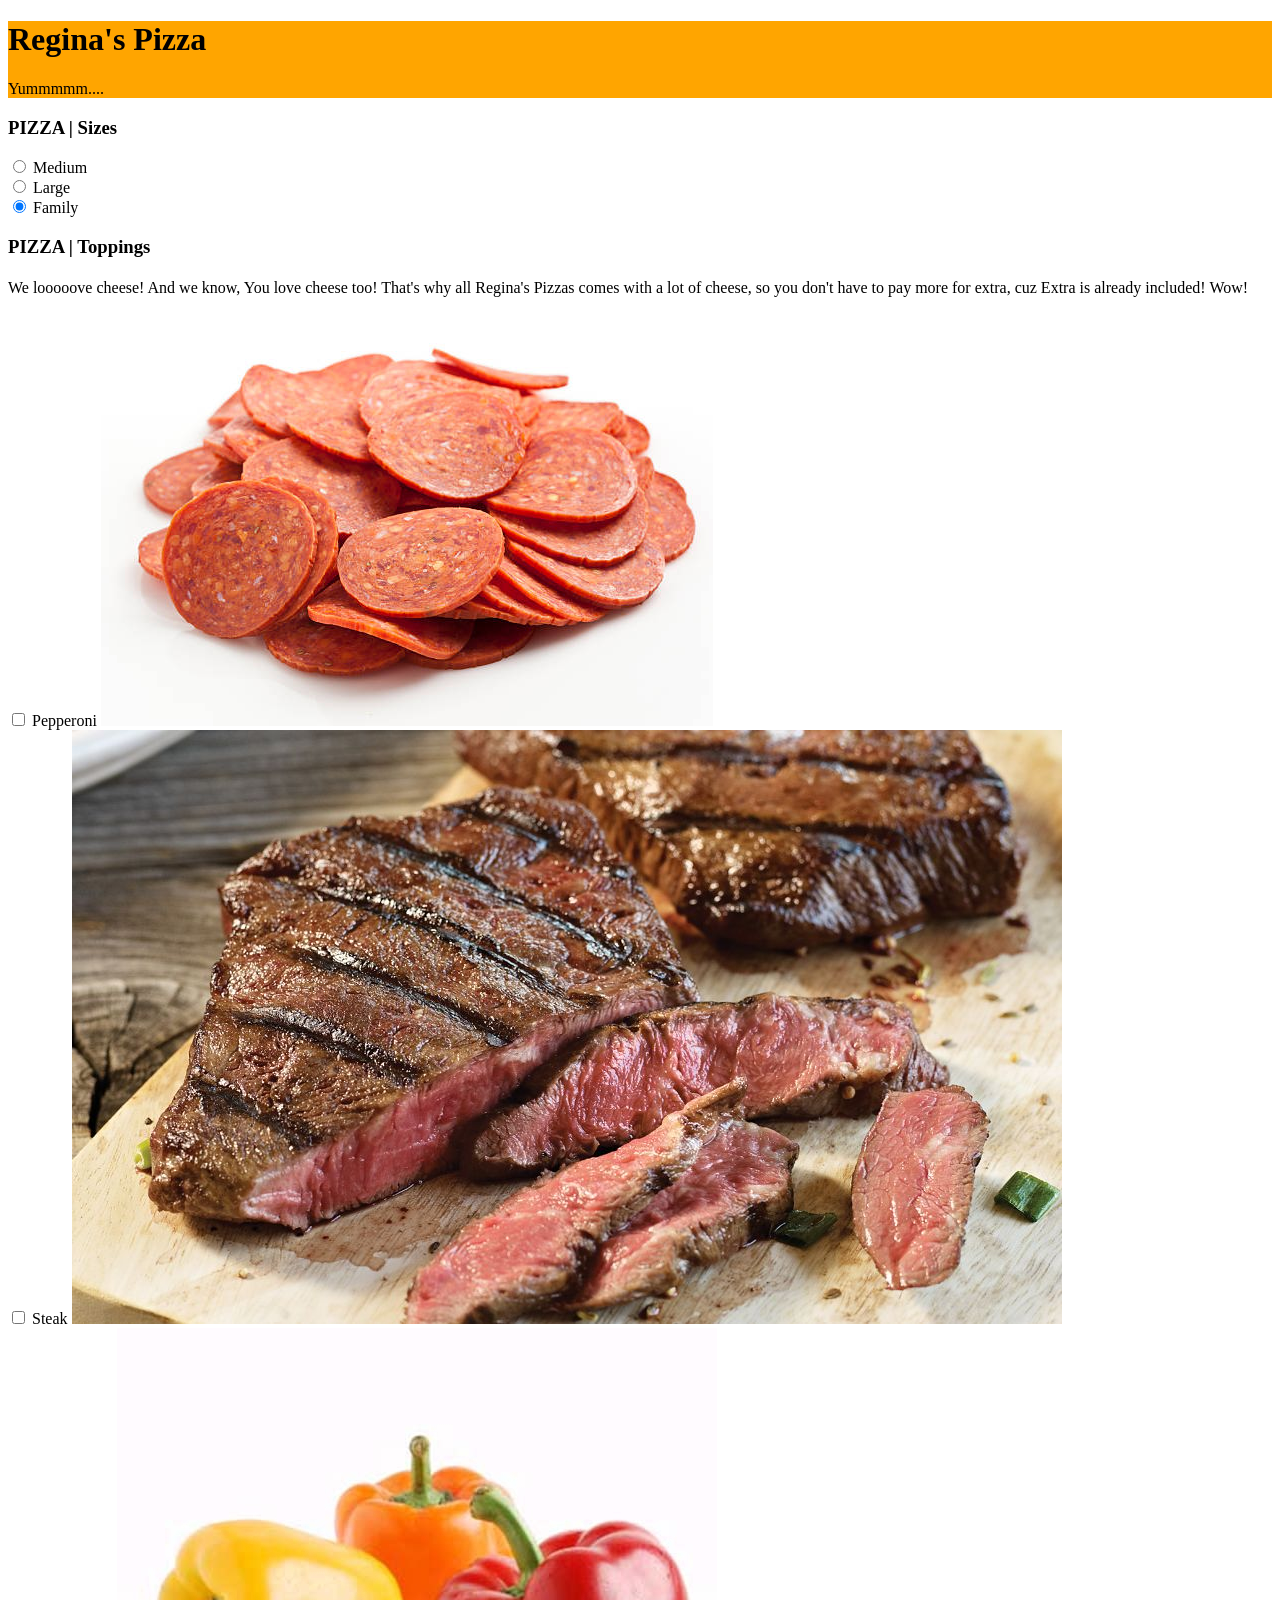
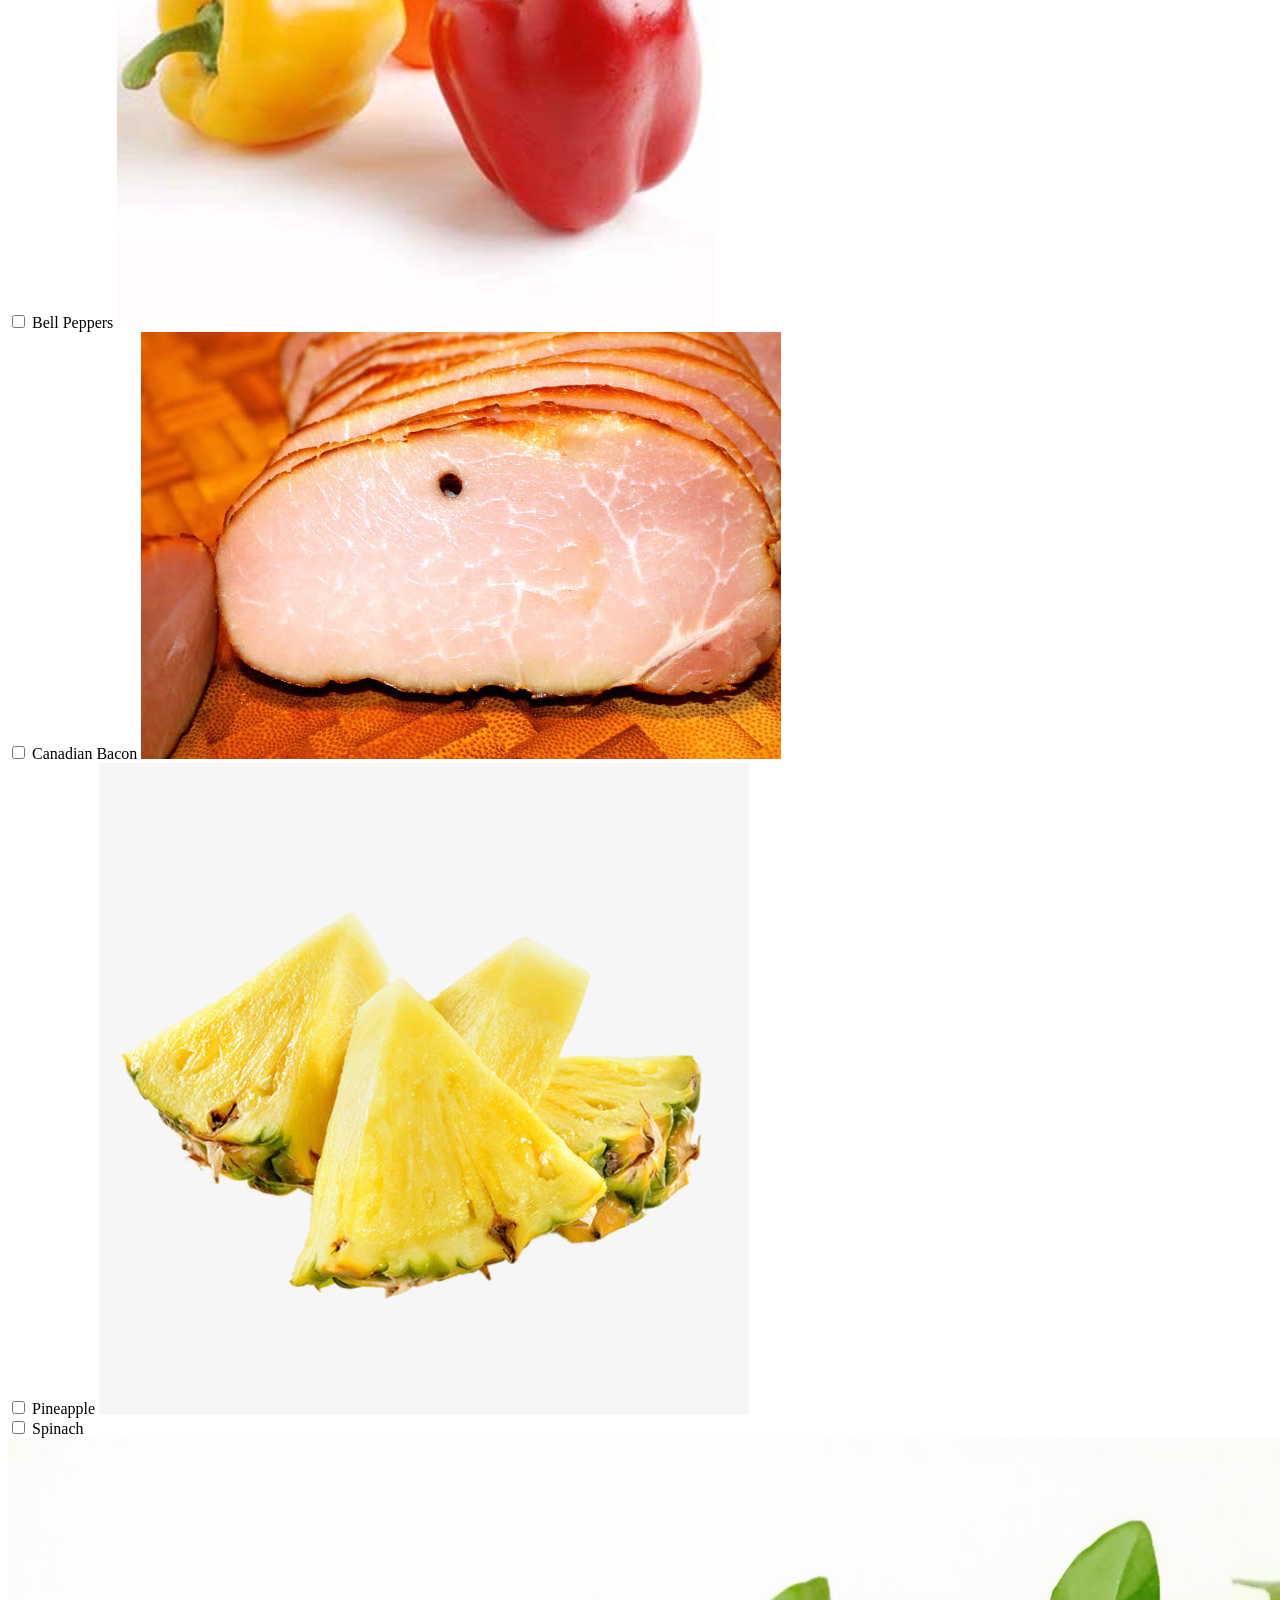
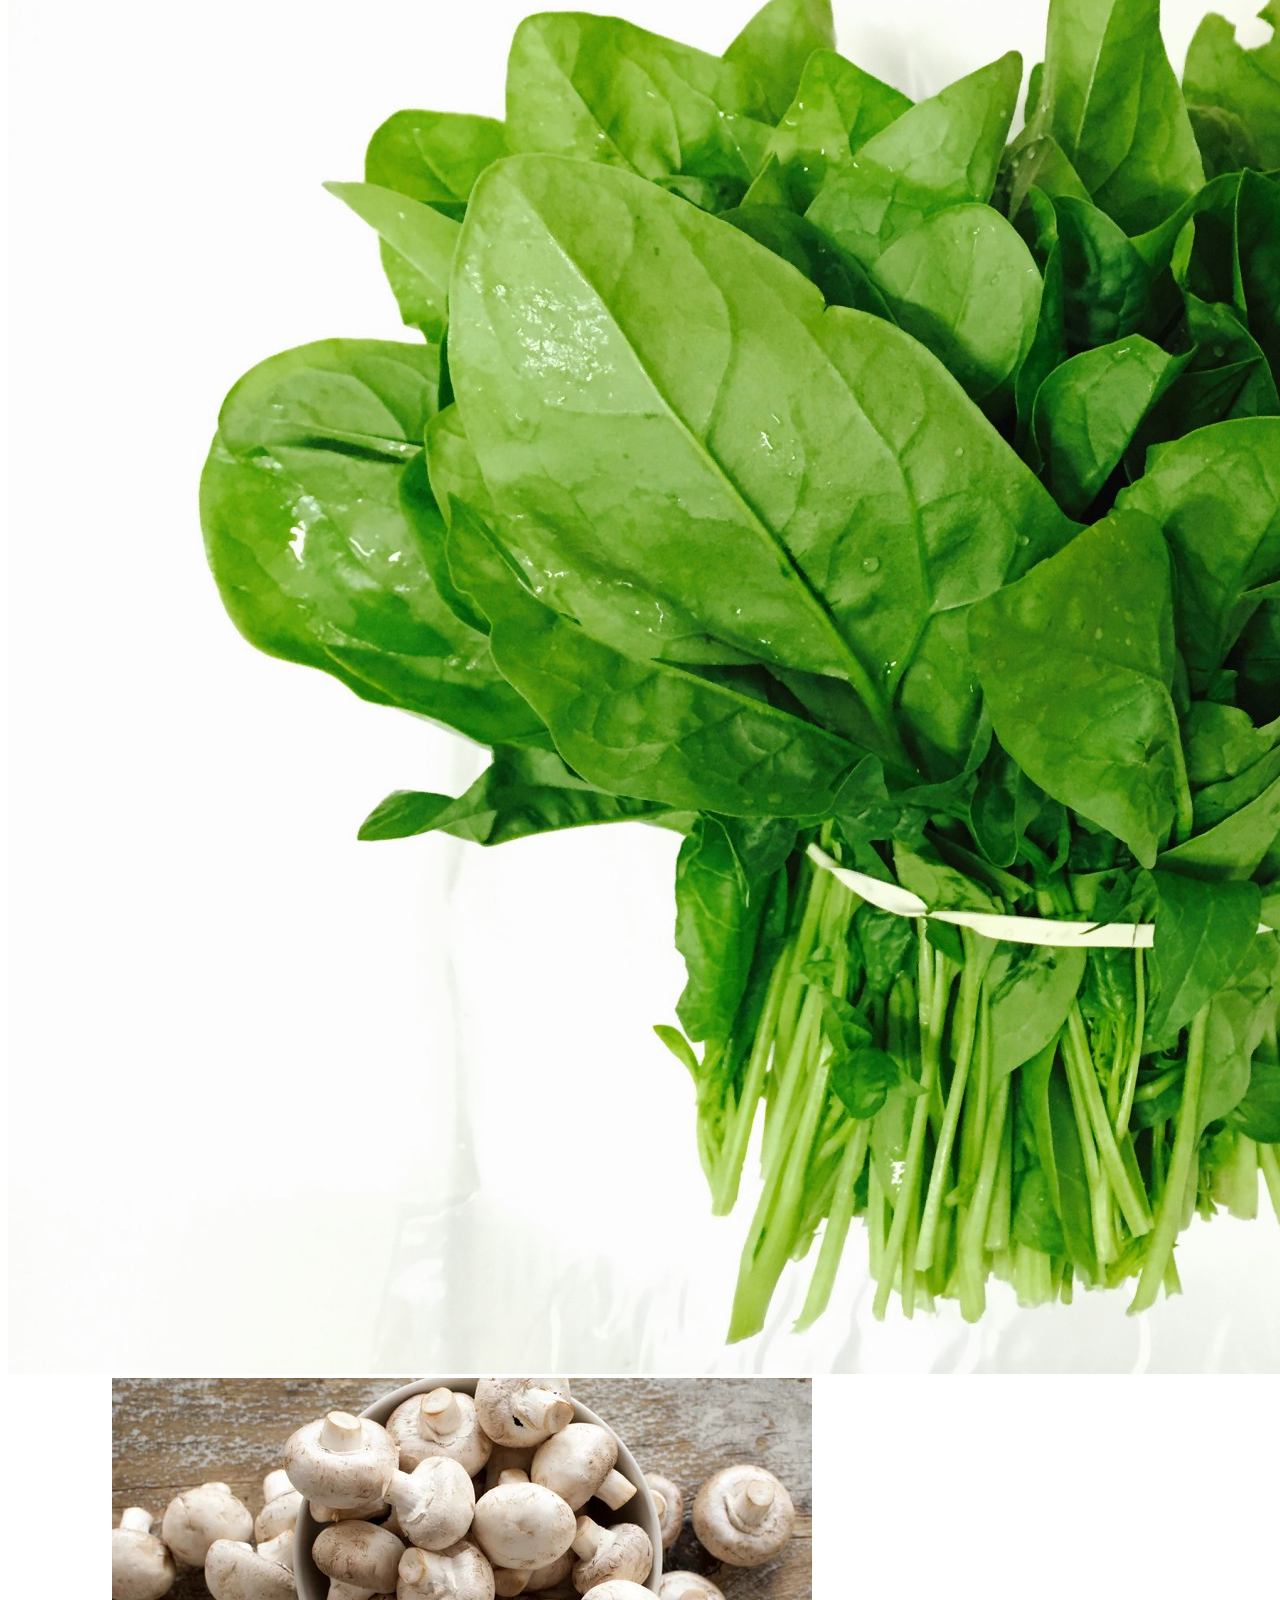
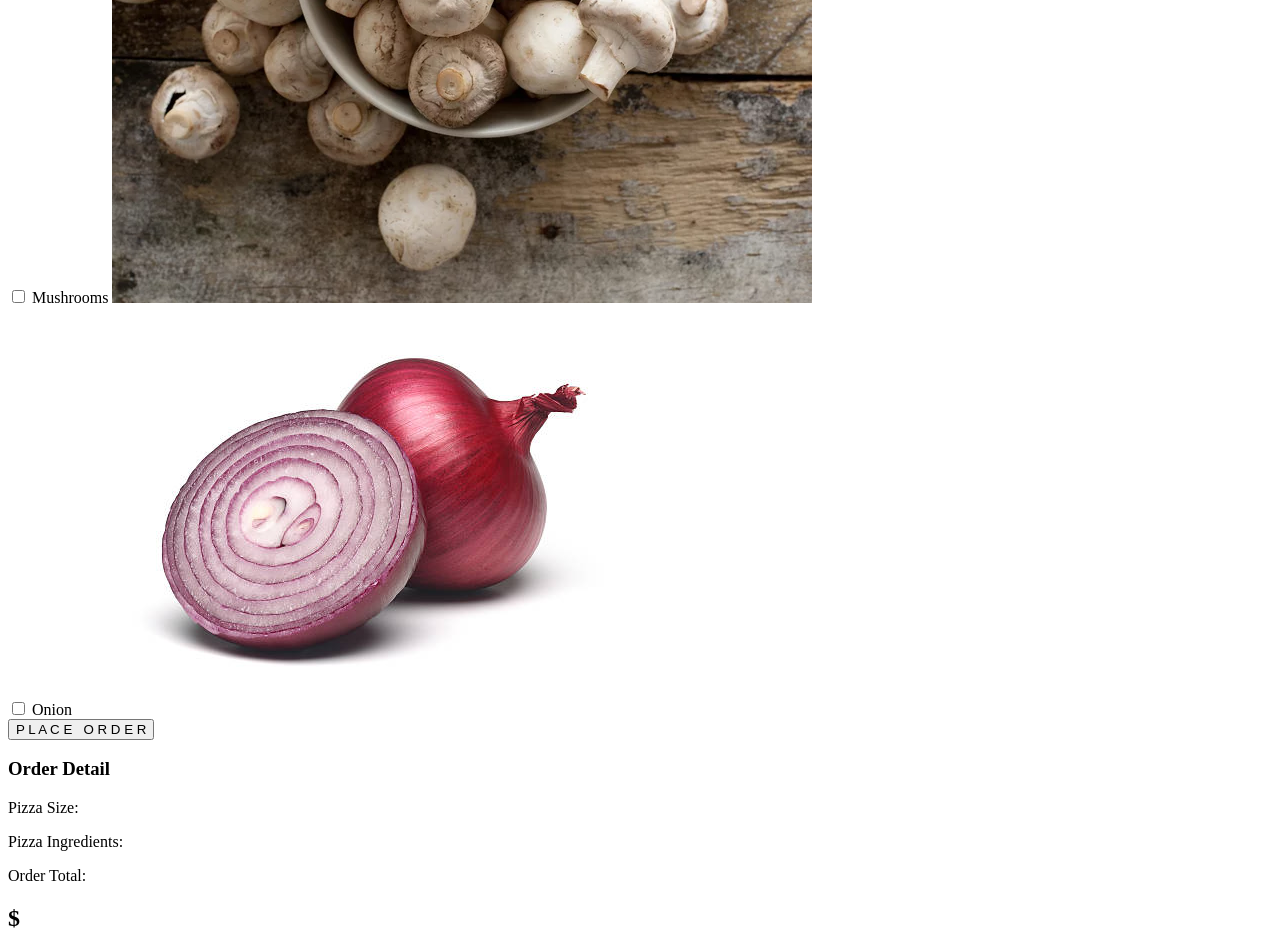
==== index.html @ 04b1af1c "no commit to add" ====
<!DOCTYPE html>
<html>
  <head>
    <link href="css/bootstrap.css" rel="stylesheet" type="text/css">
      <link href="css/styles.css" rel="stylesheet" type="text/css">
      <script src="js/jquery-3.3.1.js"></script>
      <script src="js/scripts.js"></script>
    <title>Pizza Order</title>
  </head>
  <body>
    <div class="container">
      <div class="jumbotron">
        <h1>Regina's Pizza</h1>
        <p class="lead">Yummmmm....</p>
      </div>
    </div>
  <!-- ======= Pizza Order Size ====== -->
    <div class="container">
      <form id="order">
  <div class="form-group">
    <div class="row">
      <div>
        <h3>PIZZA | Sizes</h3>
      </div>
    </div>
    <div class="row">
        <div class="radio">
          <label>
            <input type="radio" name="size" value="Medium" checked>
            Medium
          </label>
        </div>
        <div class="radio">
          <label>
            <input type="radio" name="size" value="Large"checked>
            Large
          </label>
        </div>
        <div class="radio">
          <label>
            <input type="radio" name="size" value="Family" checked>
            Family
          </label>
        </div>
    </div>
  <!-- ======= Pizza Order Toppings ====== -->
          <div class="row">
            <div>
              <h3>PIZZA | Toppings</h3>
            </div>
            <h4>We looooove cheese! And we know, You love cheese too! That's why all Regina's Pizzas comes with a lot of cheese, so you don't have to pay more for extra, cuz Extra is already included! Wow!</h4>

            <div class="col-md-3">
              <input type="checkbox" name="toppings" value="Pepperoni">
              <label for="toppings-pepperoni">Pepperoni</label>
              <img src="img/pep.jpg" alt="pepperoni" class="img-responsive thumbnail">
            </div>
            <div class="col-md-3">
              <input type="checkbox" name="toppings" value="Steak">
              <label for="toppings-steak">Steak</label>
              <img src="img/steak1.jpg" alt="steak" class="img-responsive thumbnail">
            </div>
            <div class="col-md-3">
              <input type="checkbox" name="toppings" value="Bell Peppers">
              <label for="toppings-bell-peppers">Bell Peppers</label>
              <img src="img/bell.jpg" alt="peppers" class="img-responsive thumbnail">
            </div>
            <div class="col-md-3">
              <input type="checkbox" name="toppings" value="Canadian Bacon">
              <label for="toppings-canadian-bacon">Canadian Bacon</label>
              <img src="img/can.jpeg" alt="Canadian Bacon" class="img-responsive thumbnail">
            </div>
          </div>
          <div class="row">
            <div class="col-md-3">
              <input type="checkbox" name="toppings" value="Pineapple">
              <label for="toppings-pineapple">Pineapple</label>
              <img src="img/pinaple.jpg" alt="pineapple" class="img-responsive thumbnail">
            </div>
            <div class="col-md-3">
              <input type="checkbox" name="toppings" value="Spinach">
              <label for="toppings-spinach">Spinach</label>
              <img src="img/spinach.jpg" alt="spinach" class="img-responsive thumbnail">
            </div>
            <div class="col-md-3">
              <input type="checkbox" name="toppings" value="Mushrooms">
              <label for="toppings-mushrooms">Mushrooms</label>
              <img src="img/mash.jpeg" alt="mushrooms" class="img-responsive thumbnail">
            </div>
            <div class="col-md-3">
              <input type="checkbox" name="toppings" value="Onion">
              <label for="toppings-onion">Onion</label>
              <img src="img/oni.jpeg" alt="photo of onion" class="img-responsive thumbnail">
            </div>
          </div>
        </div>
        <button type="submit" class="btn btn-success" id="submitBtn">
          P L A C E &nbsp; O R D E R
        </button>
        <h3>Order Detail</h3>
        <p>Pizza Size:</p>
        <div id="pizza-size"></div>
        <p>Pizza Ingredients:</p>
        <div id="pizza-ingredients"></div>
        <p>Order Total:</p>
        <h2>$ <h2>
        <div id="pizza-total"></div>
      </form>
  <!-- Pizza Order Output -->
      <!-- <div class="row">
        <div id="pizza-order-output">
          <ul id="pizza-order-list">
          </ul>
        </div>
      </div> -->
  <!-- ======= Pizza Order Detail ====== -->
      <!-- <div class="row"> -->
        <!-- <div id="pizza-order-detail"> -->


        <!-- </div> -->
      <!-- </div> -->
    </div>
  </body>
</html>
---- css/styles.css ----
h4{
  font-weight: normal;
}
.jumbotron{
  background-color: #FFA500;
}
.lead{
  font-family: fantasy;
  
}
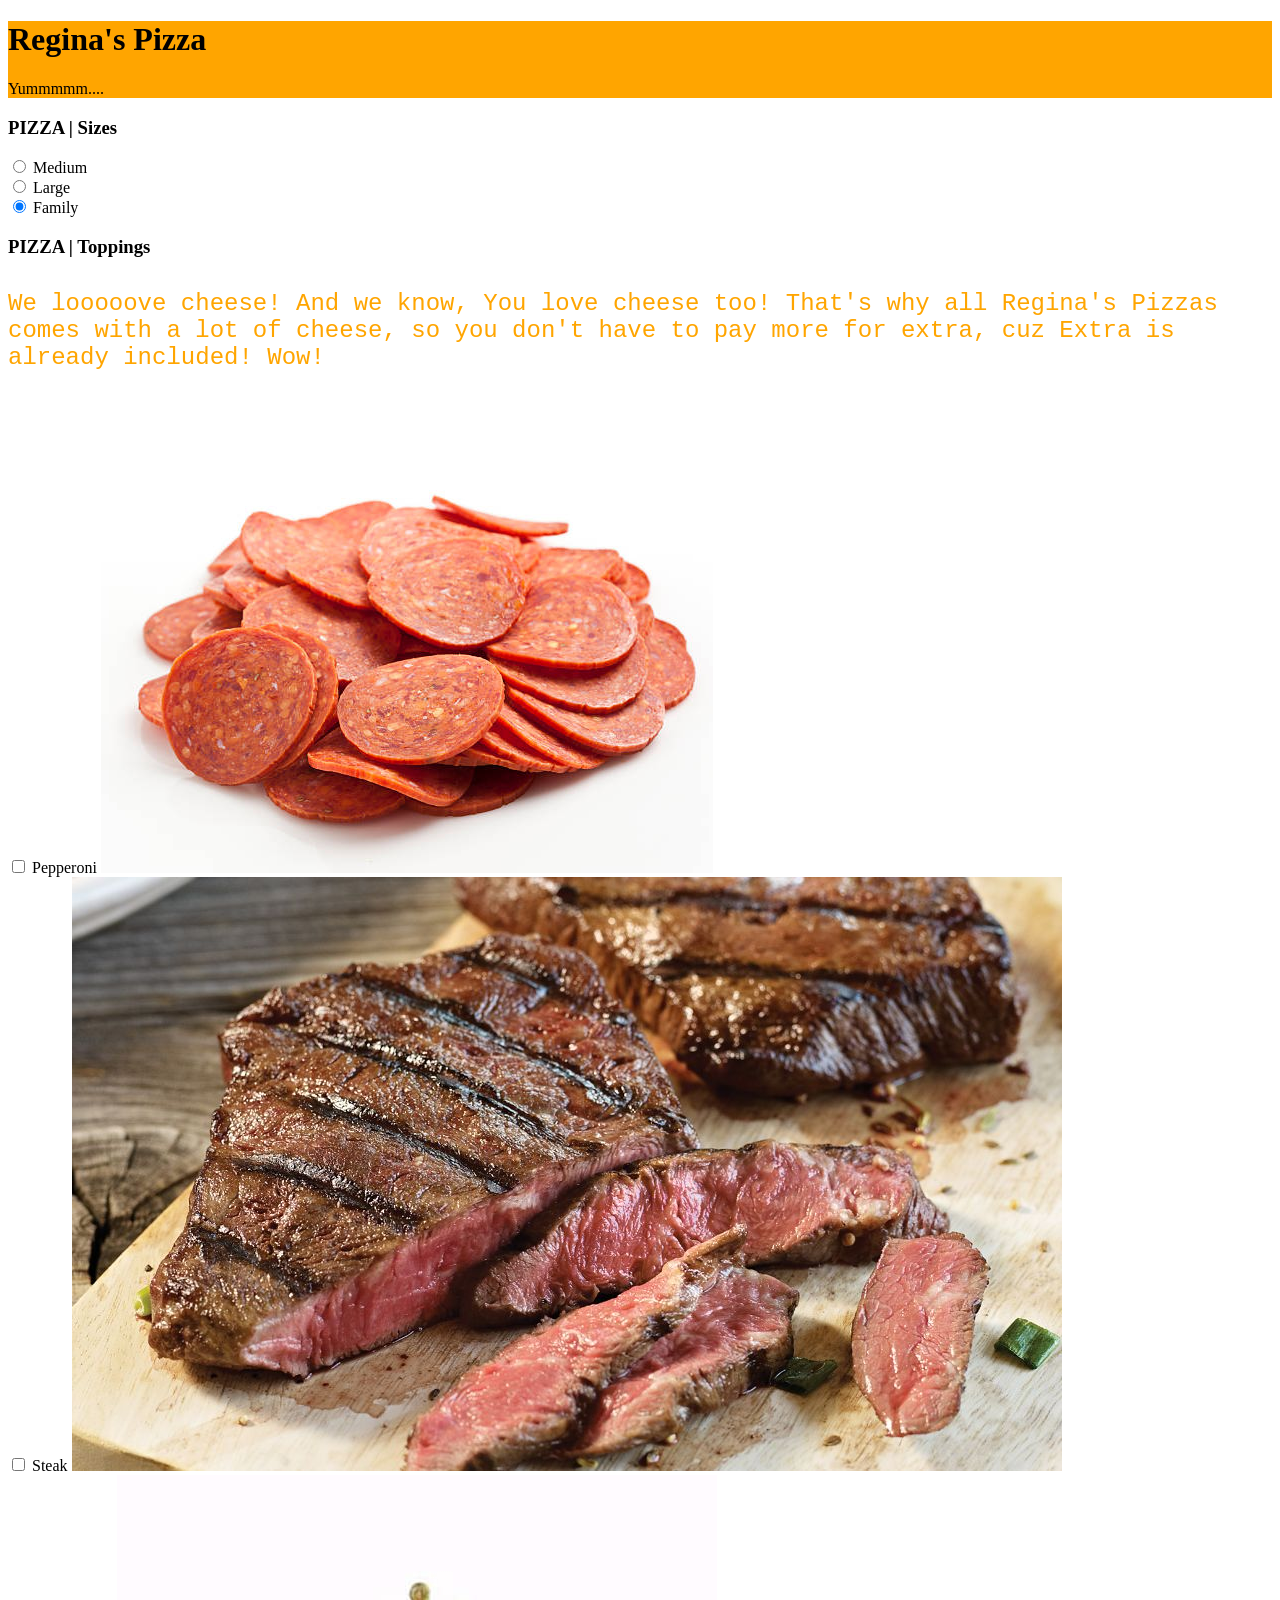
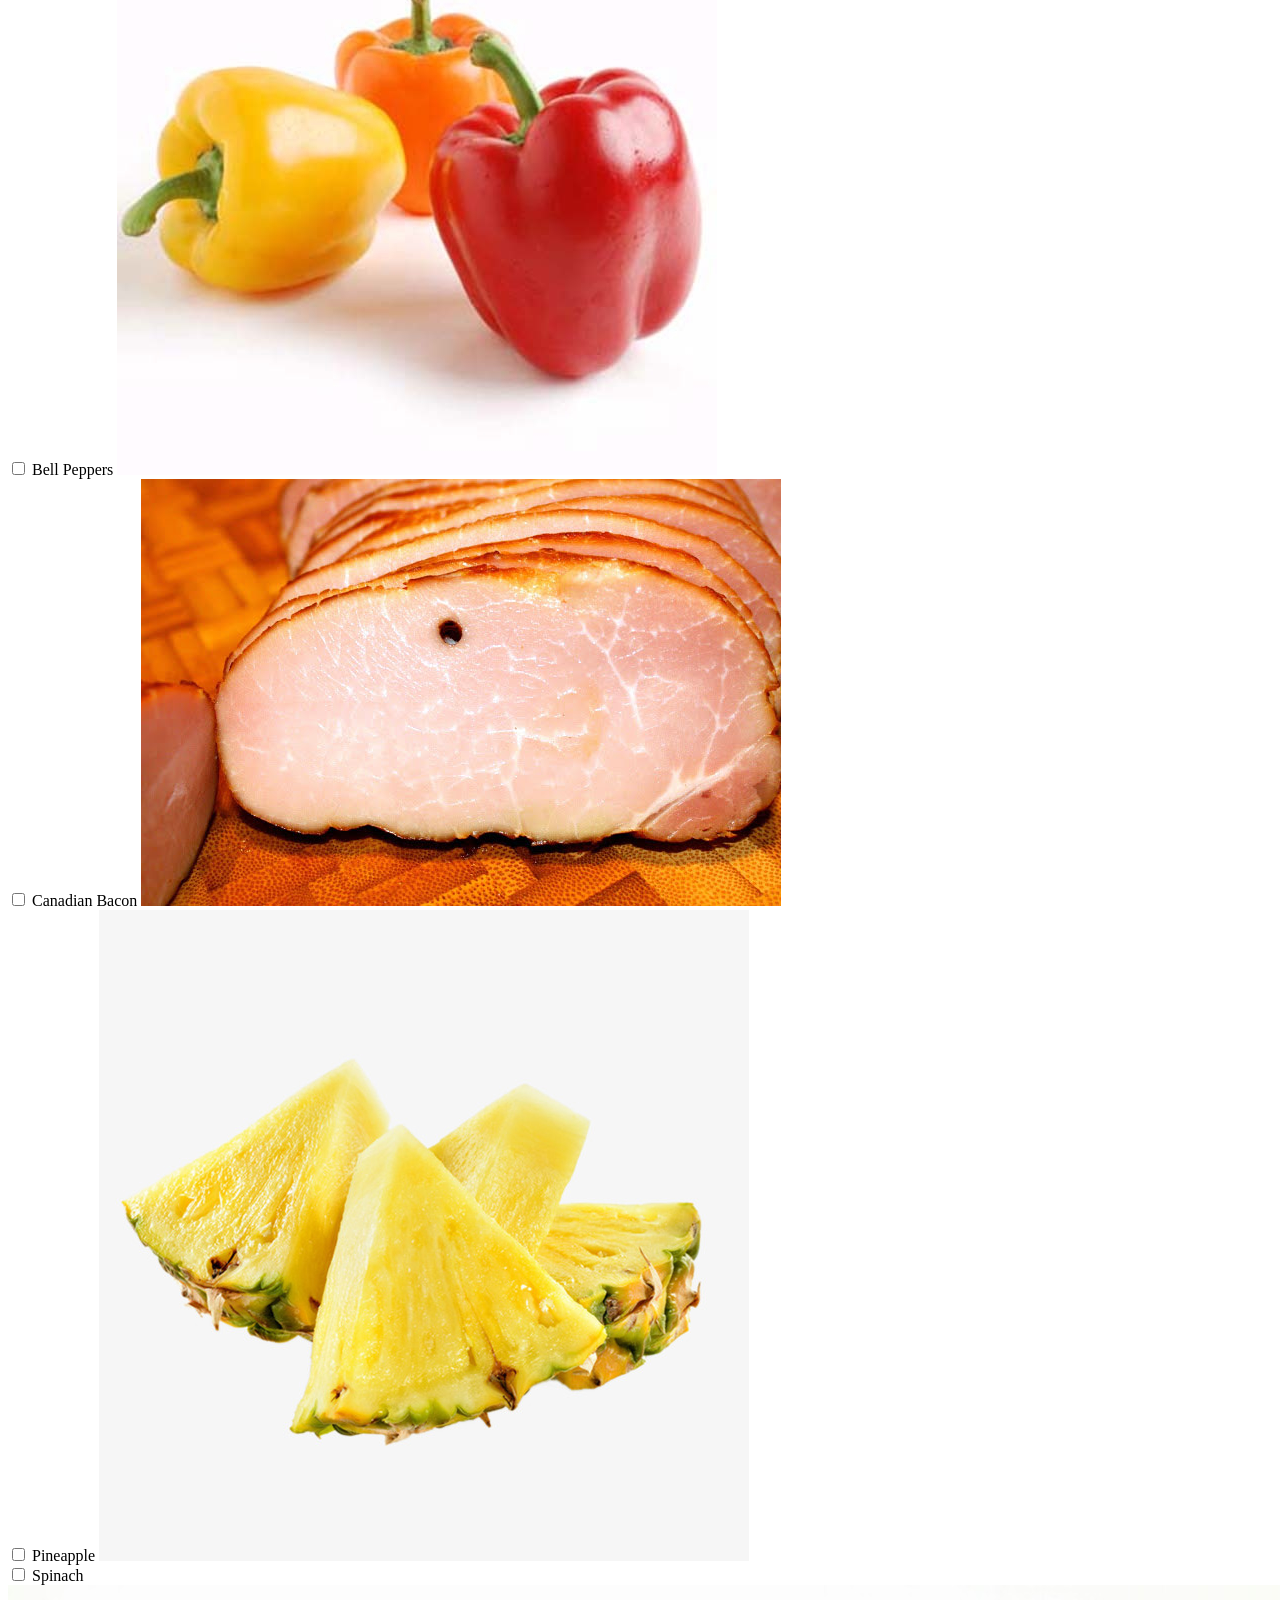
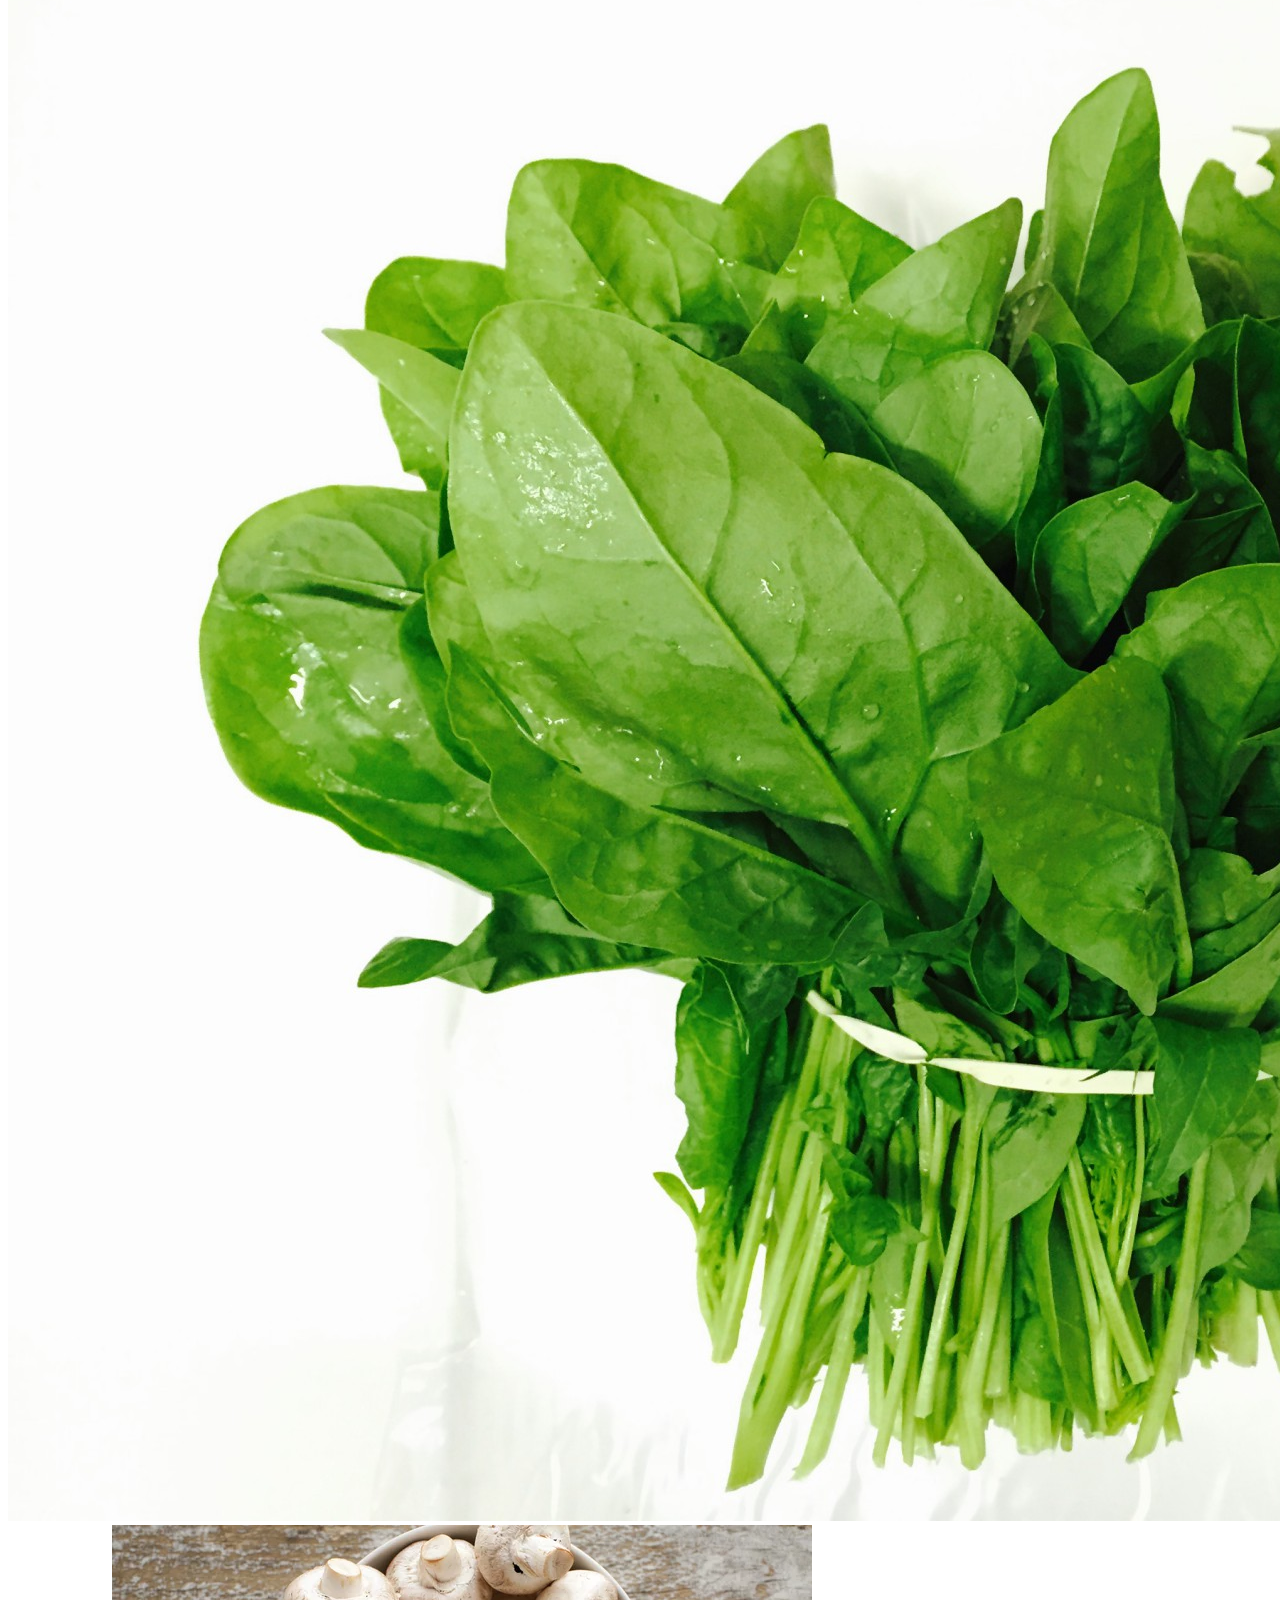
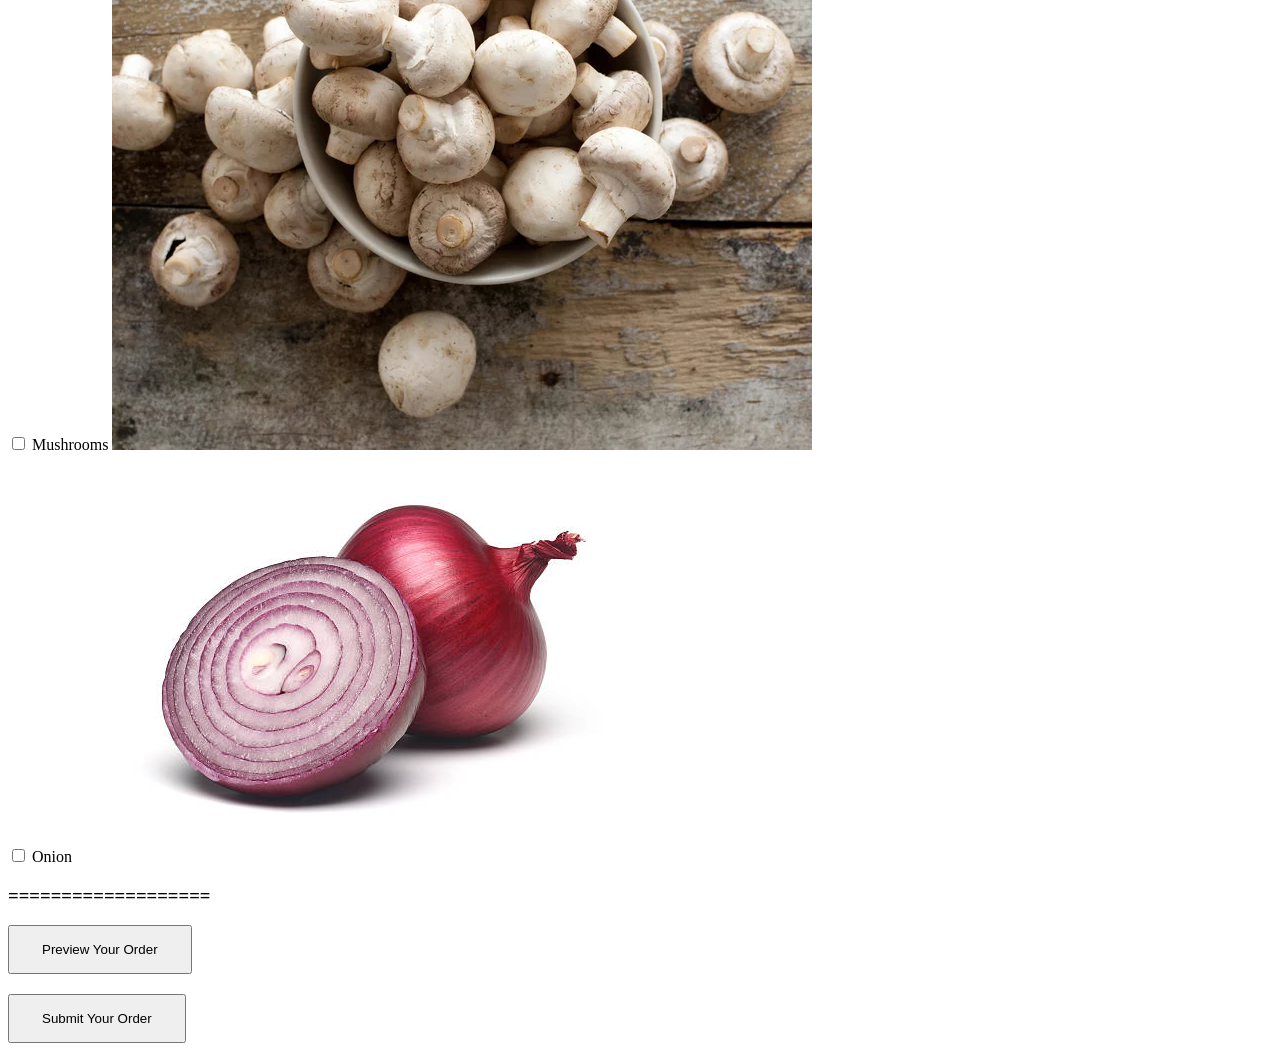
==== commit 913f2451: "fix the program." ====
--- a/index.html
+++ b/index.html
@@ -94,18 +94,18 @@
             </div>
           </div>
         </div>
-        <button type="submit" class="btn btn-success" id="submitBtn">
-          P L A C E &nbsp; O R D E R
-        </button>
-        <h3>Order Detail</h3>
-        <p>Pizza Size:</p>
-        <div id="pizza-size"></div>
-        <p>Pizza Ingredients:</p>
-        <div id="pizza-ingredients"></div>
-        <p>Order Total:</p>
-        <h2>$ <h2>
-        <div id="pizza-total"></div>
+        <div class="form-group">
+          <div class="row">
+            <div>
+              <h3>===================</h3>
+            </div>
+          </div>
+        </div>
+       <button type="submit" class ="btn btn-success">Preview Your Order</button>
       </form>
+      <ul id="response">
+    </ul>
+    <button type="click" class="btn btn-danger" id="submitOrder">Submit Your Order</button>
   <!-- Pizza Order Output -->
       <!-- <div class="row">
         <div id="pizza-order-output">
--- a/css/styles.css
+++ b/css/styles.css
@@ -1,10 +1,31 @@
 h4{
   font-weight: normal;
+  color:orange;
+  font-family: monospace;
+  padding-bottom: 5%;
+  font-size: 24px;
 }
 .jumbotron{
   background-color: #FFA500;
 }
 .lead{
   font-family: fantasy;
-  
+
 }
+ .btn-success{
+   padding: 15px 32px;
+ }
+#response{
+  font-size: 20px;
+  font-family: monospace;
+  text-decoration: underline;
+  color: orange;
+}
+
+.btn-danger{
+  padding: 15px 32px;
+}
+
+/* .alert-info{
+  color:red;
+} */
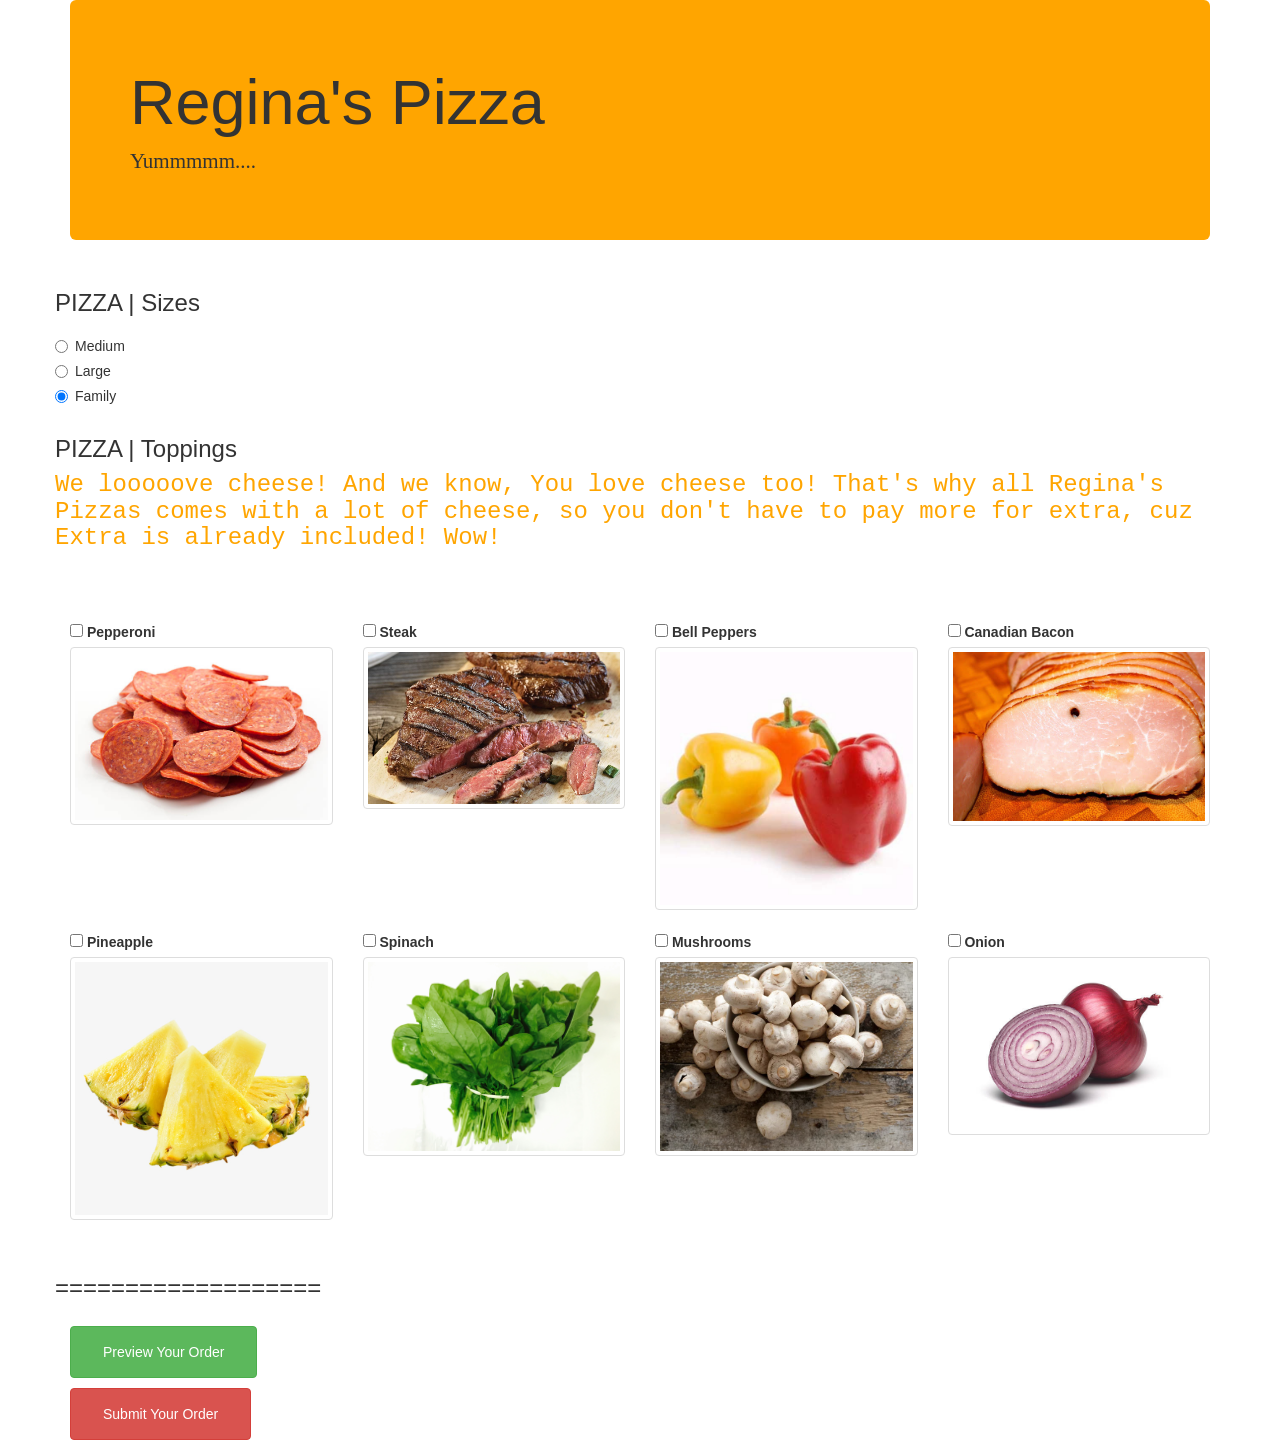
==== commit 5e41c0fc: "add a comment" ====
--- a/index.html
+++ b/index.html
@@ -1,125 +1,111 @@
-<!DOCTYPE html>
-<html>
-  <head>
-    <link href="css/bootstrap.css" rel="stylesheet" type="text/css">
-      <link href="css/styles.css" rel="stylesheet" type="text/css">
-      <script src="js/jquery-3.3.1.js"></script>
-      <script src="js/scripts.js"></script>
-    <title>Pizza Order</title>
-  </head>
-  <body>
-    <div class="container">
-      <div class="jumbotron">
-        <h1>Regina's Pizza</h1>
-        <p class="lead">Yummmmm....</p>
-      </div>
-    </div>
-  <!-- ======= Pizza Order Size ====== -->
-    <div class="container">
-      <form id="order">
-  <div class="form-group">
-    <div class="row">
-      <div>
-        <h3>PIZZA | Sizes</h3>
-      </div>
-    </div>
-    <div class="row">
-        <div class="radio">
-          <label>
-            <input type="radio" name="size" value="Medium" checked>
-            Medium
-          </label>
-        </div>
-        <div class="radio">
-          <label>
-            <input type="radio" name="size" value="Large"checked>
-            Large
-          </label>
-        </div>
-        <div class="radio">
-          <label>
-            <input type="radio" name="size" value="Family" checked>
-            Family
-          </label>
-        </div>
-    </div>
-  <!-- ======= Pizza Order Toppings ====== -->
-          <div class="row">
-            <div>
-              <h3>PIZZA | Toppings</h3>
-            </div>
-            <h4>We looooove cheese! And we know, You love cheese too! That's why all Regina's Pizzas comes with a lot of cheese, so you don't have to pay more for extra, cuz Extra is already included! Wow!</h4>
-
-            <div class="col-md-3">
-              <input type="checkbox" name="toppings" value="Pepperoni">
-              <label for="toppings-pepperoni">Pepperoni</label>
-              <img src="img/pep.jpg" alt="pepperoni" class="img-responsive thumbnail">
-            </div>
-            <div class="col-md-3">
-              <input type="checkbox" name="toppings" value="Steak">
-              <label for="toppings-steak">Steak</label>
-              <img src="img/steak1.jpg" alt="steak" class="img-responsive thumbnail">
-            </div>
-            <div class="col-md-3">
-              <input type="checkbox" name="toppings" value="Bell Peppers">
-              <label for="toppings-bell-peppers">Bell Peppers</label>
-              <img src="img/bell.jpg" alt="peppers" class="img-responsive thumbnail">
-            </div>
-            <div class="col-md-3">
-              <input type="checkbox" name="toppings" value="Canadian Bacon">
-              <label for="toppings-canadian-bacon">Canadian Bacon</label>
-              <img src="img/can.jpeg" alt="Canadian Bacon" class="img-responsive thumbnail">
-            </div>
-          </div>
-          <div class="row">
-            <div class="col-md-3">
-              <input type="checkbox" name="toppings" value="Pineapple">
-              <label for="toppings-pineapple">Pineapple</label>
-              <img src="img/pinaple.jpg" alt="pineapple" class="img-responsive thumbnail">
-            </div>
-            <div class="col-md-3">
-              <input type="checkbox" name="toppings" value="Spinach">
-              <label for="toppings-spinach">Spinach</label>
-              <img src="img/spinach.jpg" alt="spinach" class="img-responsive thumbnail">
-            </div>
-            <div class="col-md-3">
-              <input type="checkbox" name="toppings" value="Mushrooms">
-              <label for="toppings-mushrooms">Mushrooms</label>
-              <img src="img/mash.jpeg" alt="mushrooms" class="img-responsive thumbnail">
-            </div>
-            <div class="col-md-3">
-              <input type="checkbox" name="toppings" value="Onion">
-              <label for="toppings-onion">Onion</label>
-              <img src="img/oni.jpeg" alt="photo of onion" class="img-responsive thumbnail">
-            </div>
-          </div>
-        </div>
-        <div class="form-group">
-          <div class="row">
-            <div>
-              <h3>===================</h3>
-            </div>
-          </div>
-        </div>
-       <button type="submit" class ="btn btn-success">Preview Your Order</button>
-      </form>
-      <ul id="response">
-    </ul>
-    <button type="click" class="btn btn-danger" id="submitOrder">Submit Your Order</button>
-  <!-- Pizza Order Output -->
-      <!-- <div class="row">
-        <div id="pizza-order-output">
-          <ul id="pizza-order-list">
-          </ul>
-        </div>
-      </div> -->
-  <!-- ======= Pizza Order Detail ====== -->
-      <!-- <div class="row"> -->
-        <!-- <div id="pizza-order-detail"> -->
-
-
-        <!-- </div> -->
-      <!-- </div> -->
-    </div>
-  </body>
-</html>
+<!DOCTYPE html>
+<html>
+  <head>
+    <link href="css/bootstrap.css" rel="stylesheet" type="text/css">
+      <link href="css/styles.css" rel="stylesheet" type="text/css">
+      <script src="js/jquery-3.3.1.js"></script>
+      <script src="js/scripts.js"></script>
+    <title>Pizza Order</title>
+  </head>
+  <body>
+    <div class="container">
+      <div class="jumbotron">
+        <h1>Regina's Pizza</h1>
+        <p class="lead">Yummmmm....</p>
+      </div>
+    </div>
+  <!-- ======= Pizza Order Size ====== -->
+    <div class="container">
+      <form id="order">
+  <div class="form-group">
+    <div class="row">
+      <div>
+        <h3>PIZZA | Sizes</h3>
+      </div>
+    </div>
+    <div class="row">
+        <div class="radio">
+          <label>
+            <input type="radio" name="size" value="Medium" checked>
+            Medium
+          </label>
+        </div>
+        <div class="radio">
+          <label>
+            <input type="radio" name="size" value="Large"checked>
+            Large
+          </label>
+        </div>
+        <div class="radio">
+          <label>
+            <input type="radio" name="size" value="Family" checked>
+            Family
+          </label>
+        </div>
+    </div>
+  <!-- ======= Pizza Order Toppings ====== -->
+          <div class="row">
+            <div>
+              <h3>PIZZA | Toppings</h3>
+            </div>
+            <h4>We looooove cheese! And we know, You love cheese too! That's why all Regina's Pizzas comes with a lot of cheese, so you don't have to pay more for extra, cuz Extra is already included! Wow!</h4>
+
+            <div class="col-md-3">
+              <input type="checkbox" name="toppings" value="Pepperoni">
+              <label for="toppings-pepperoni">Pepperoni</label>
+              <img src="img/pep.jpg" alt="pepperoni" class="img-responsive thumbnail">
+            </div>
+            <div class="col-md-3">
+              <input type="checkbox" name="toppings" value="Steak">
+              <label for="toppings-steak">Steak</label>
+              <img src="img/steak1.jpg" alt="steak" class="img-responsive thumbnail">
+            </div>
+            <div class="col-md-3">
+              <input type="checkbox" name="toppings" value="Bell Peppers">
+              <label for="toppings-bell-peppers">Bell Peppers</label>
+              <img src="img/bell.jpg" alt="peppers" class="img-responsive thumbnail">
+            </div>
+            <div class="col-md-3">
+              <input type="checkbox" name="toppings" value="Canadian Bacon">
+              <label for="toppings-canadian-bacon">Canadian Bacon</label>
+              <img src="img/can.jpeg" alt="Canadian Bacon" class="img-responsive thumbnail">
+            </div>
+          </div>
+          <div class="row">
+            <div class="col-md-3">
+              <input type="checkbox" name="toppings" value="Pineapple">
+              <label for="toppings-pineapple">Pineapple</label>
+              <img src="img/pinaple.jpg" alt="pineapple" class="img-responsive thumbnail">
+            </div>
+            <div class="col-md-3">
+              <input type="checkbox" name="toppings" value="Spinach">
+              <label for="toppings-spinach">Spinach</label>
+              <img src="img/spinach.jpg" alt="spinach" class="img-responsive thumbnail">
+            </div>
+            <div class="col-md-3">
+              <input type="checkbox" name="toppings" value="Mushrooms">
+              <label for="toppings-mushrooms">Mushrooms</label>
+              <img src="img/mash.jpeg" alt="mushrooms" class="img-responsive thumbnail">
+            </div>
+            <div class="col-md-3">
+              <input type="checkbox" name="toppings" value="Onion">
+              <label for="toppings-onion">Onion</label>
+              <img src="img/oni.jpeg" alt="photo of onion" class="img-responsive thumbnail">
+            </div>
+          </div>
+        </div>
+        <div class="form-group">
+          <div class="row">
+            <div>
+              <h3>===================</h3>
+            </div>
+          </div>
+        </div>
+       <button type="submit" class ="btn btn-success">Preview Your Order</button>
+      </form>
+      <ul id="response">
+    </ul>
+    <button type="click" class="btn btn-danger" id="submitOrder">Submit Your Order</button>
+    </div>
+  </body>
+</html>
--- a/css/styles.css
+++ b/css/styles.css
@@ -1,31 +1,31 @@
-h4{
-  font-weight: normal;
-  color:orange;
-  font-family: monospace;
-  padding-bottom: 5%;
-  font-size: 24px;
-}
-.jumbotron{
-  background-color: #FFA500;
-}
-.lead{
-  font-family: fantasy;
-
-}
- .btn-success{
-   padding: 15px 32px;
- }
-#response{
-  font-size: 20px;
-  font-family: monospace;
-  text-decoration: underline;
-  color: orange;
-}
-
-.btn-danger{
-  padding: 15px 32px;
-}
-
-/* .alert-info{
-  color:red;
-} */
+h4{
+  font-weight: normal;
+  color:orange;
+  font-family: monospace;
+  padding-bottom: 5%;
+  font-size: 24px;
+}
+.jumbotron{
+  background-color: #FFA500;
+}
+.lead{
+  font-family: fantasy;
+
+}
+ .btn-success{
+   padding: 15px 32px;
+ }
+#response{
+  font-size: 20px;
+  font-family: monospace;
+  text-decoration: underline;
+  color: orange;
+}
+
+.btn-danger{
+  padding: 15px 32px;
+}
+
+/* .alert-info{
+  color:red;
+} */
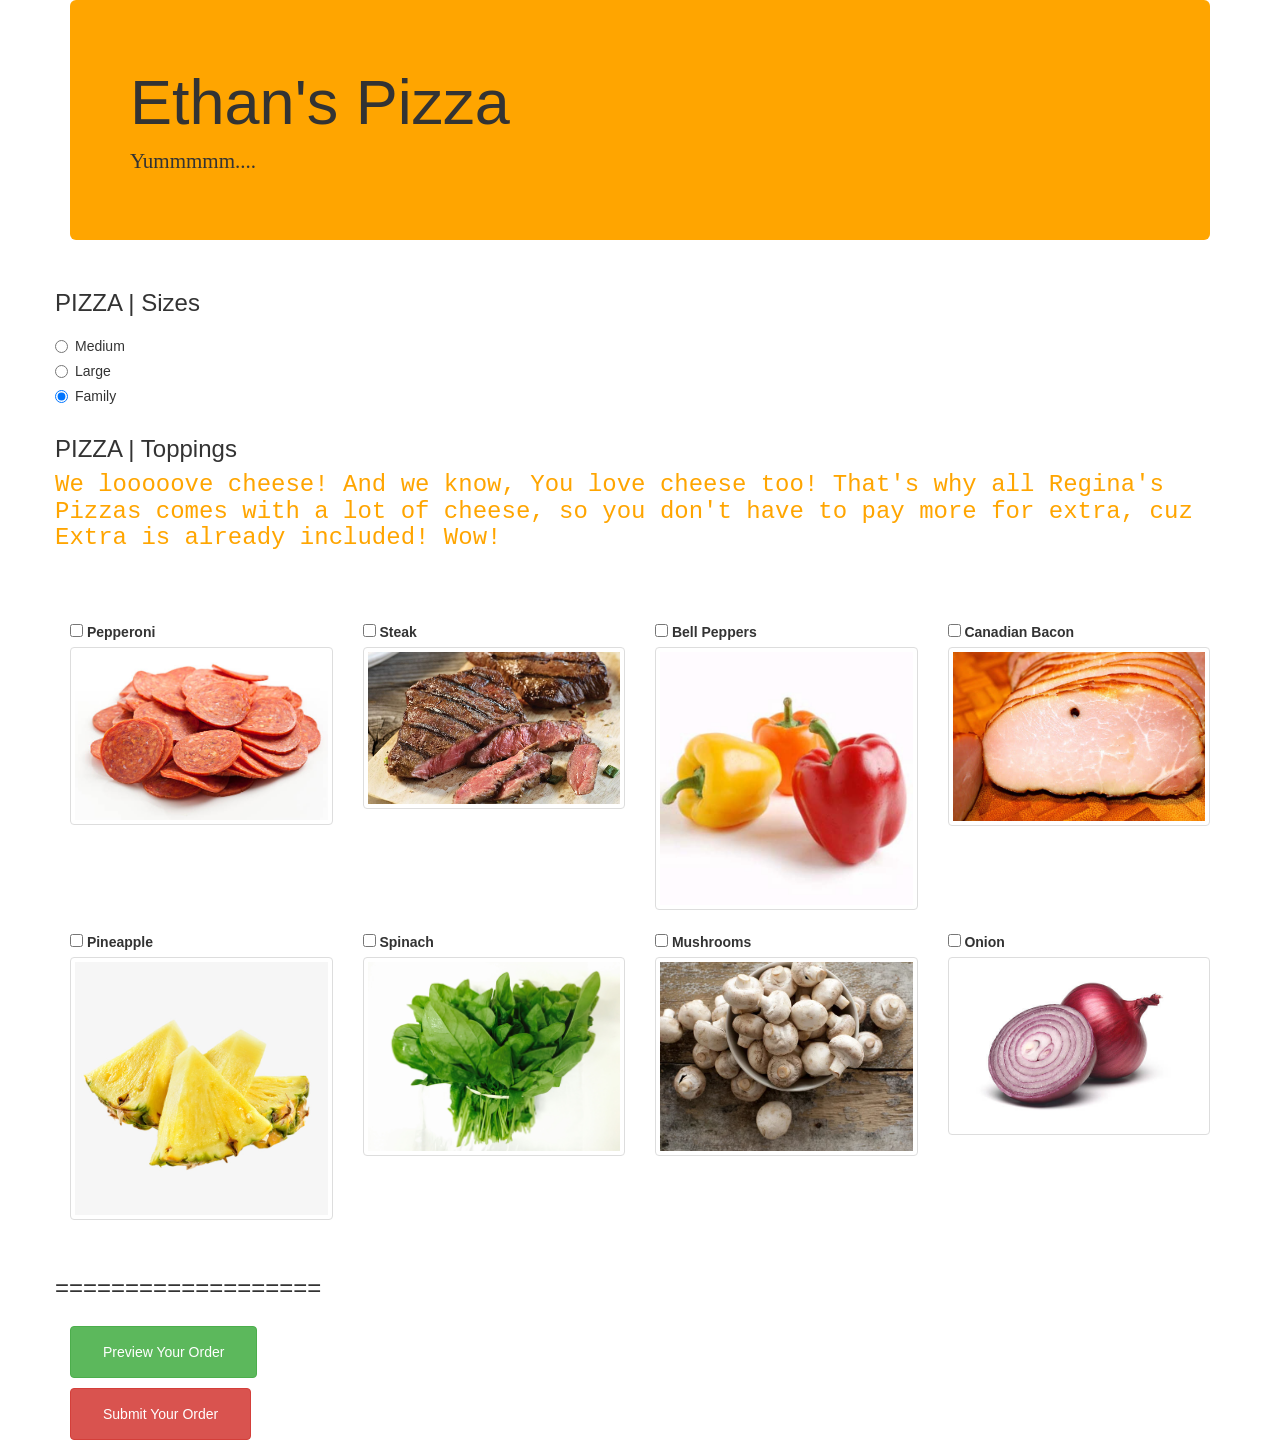
==== commit 435127d7: "update index.html  Changed Regina's Pizza to Ethan's Pizza" ====
--- a/index.html
+++ b/index.html
@@ -10,7 +10,7 @@
   <body>
     <div class="container">
       <div class="jumbotron">
-        <h1>Regina's Pizza</h1>
+        <h1>Ethan's Pizza</h1> <!-- Changed from Regina's Pizza to Ethan's Pizza -->
         <p class="lead">Yummmmm....</p>
       </div>
     </div>
